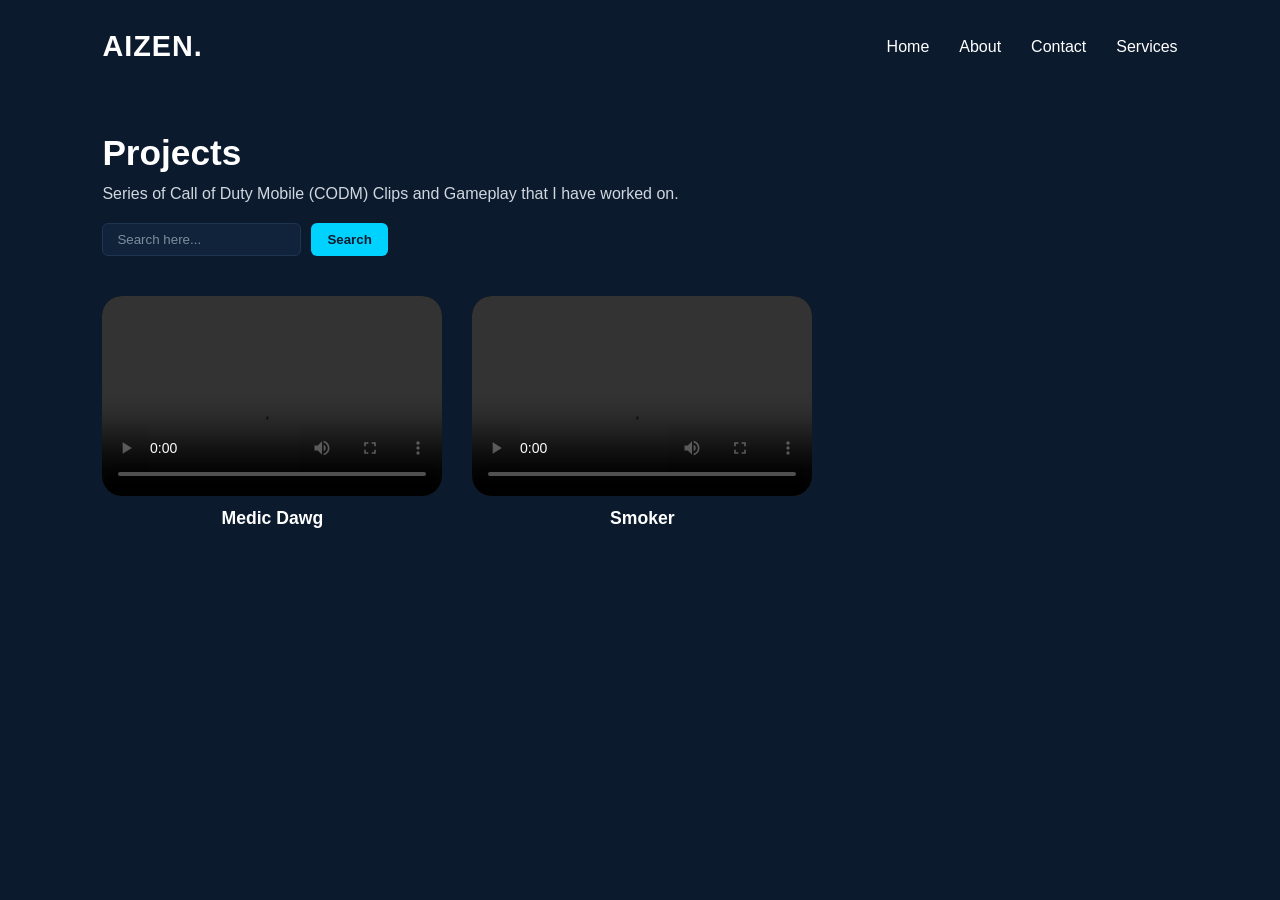
==== projects.html @ 288e1d67 "Add files via upload" ====
<!DOCTYPE html>
<html lang="en">
<head>
    <meta charset="UTF-8">
    <meta name="viewport" content="width=device-width, initial-scale=1.0">
    <title>Aizen Portfolio - Projects</title>
    <link rel="stylesheet" href="projects.css">
</head>
<body>
    <nav class="navbar">
        <h2 class="logo">AIZEN.</h2>
        <div class="nav-links">
            <a href="index.html">Home</a>
            <a href="About.html">About</a>
            <a href="contact.html">Contact</a>
            <a href="services.html">Services</a>
        </div>
    </nav>

    <!-- CONTENT WRAPPER -->
    <div class="main-container">
        <h2 class="projects-heading">Projects</h2>
        <p class="description">Series of Call of Duty Mobile (CODM) Clips and Gameplay that I have worked on.</p>
        
        <!-- SEARCH BAR -->
        <form action="/search-page" method="GET" class="search-form">
            <input type="search" name="q" placeholder="Search here..." class="search-input">
            <button type="submit" class="search-btn">Search</button>
        </form>

        <!-- VIDEO CARDS GRID -->
        <div class="videos-grid">
            <div class="video-card">
                <video src="../website v2/vid/vid1.mp4" controls></video>
                <h3 class="video-title">Medic Dawg</h3>
            </div>

            <div class="video-card">
                <video src="../website v2/vid/vid2.mp4" controls></video>
                <h3 class="video-title">Smoker</h3>
            </div>
        </div>
    </div>

</body>
</html>
---- projects.css ----
/* --- GLOBAL STYLES --- */
* {
    margin: 0;
    padding: 0;
    box-sizing: border-box;
    font-family: 'Arial', sans-serif;
}

body {
    background-color: #0b1a2d; /* Original Deep Blue */
    color: #ffffff;
    overflow-x: hidden;
}

/* --- NAVBAR (Your Original Header) --- */
.navbar {
    width: 100%;
    display: flex;
    justify-content: space-between;
    align-items: center;
    padding: 30px 8%; /* Matched exact spacing of AIZEN homepage */
}

.logo {
    font-size: 1.8rem;
    font-weight: bold;
    color: #ffffff;
    letter-spacing: 1px;
}

.nav-links {
    display: flex;
    gap: 30px;
}

.nav-links a {
    text-decoration: none;
    color: #ffffff;
    font-weight: 500;
    transition: color 0.3s ease;
}

.nav-links a:hover,
.nav-links a.active {
    color: #00d2ff; /* Original Cyan Accent */
}

/* --- MAIN PAGE LAYOUT --- */
.main-container {
    padding: 40px 8%; /* Align with logo on the left */
}

.projects-heading {
    font-size: 2.2rem;
    font-weight: bold;
    margin-bottom: 12px;
}

.description {
    font-size: 1rem;
    color: #d0d7de;
    margin-bottom: 20px;
    max-width: 600px;
}

/* --- SEARCH BAR --- */
.search-form {
    display: flex;
    gap: 10px;
    margin-bottom: 40px;
}

.search-input {
    padding: 8px 14px;
    border: 1px solid #1e3552;
    border-radius: 6px;
    background-color: #11233b;
    color: #ffffff;
    outline: none;
}

.search-input::placeholder {
    color: #7b8e9d;
}

.search-btn {
    padding: 8px 16px;
    background-color: #00d2ff;
    color: #0b1a2d;
    border: none;
    border-radius: 6px;
    font-weight: bold;
    cursor: pointer;
    transition: opacity 0.2s ease;
}

.search-btn:hover {
    opacity: 0.9;
}

/* --- VIDEO GRID --- */
.videos-grid {
    display: flex;
    flex-wrap: wrap;
    gap: 30px;
}

.video-card {
    display: flex;
    flex-direction: column;
    align-items: center;
    gap: 12px;
}

.video-card video {
    width: 340px;
    height: 200px;
    border-radius: 20px;
    object-fit: cover;
    background-color: #000000;
}

.video-title {
    font-size: 1.1rem;
    color: #ffffff;
    font-weight: bold;
    text-align: center;
}
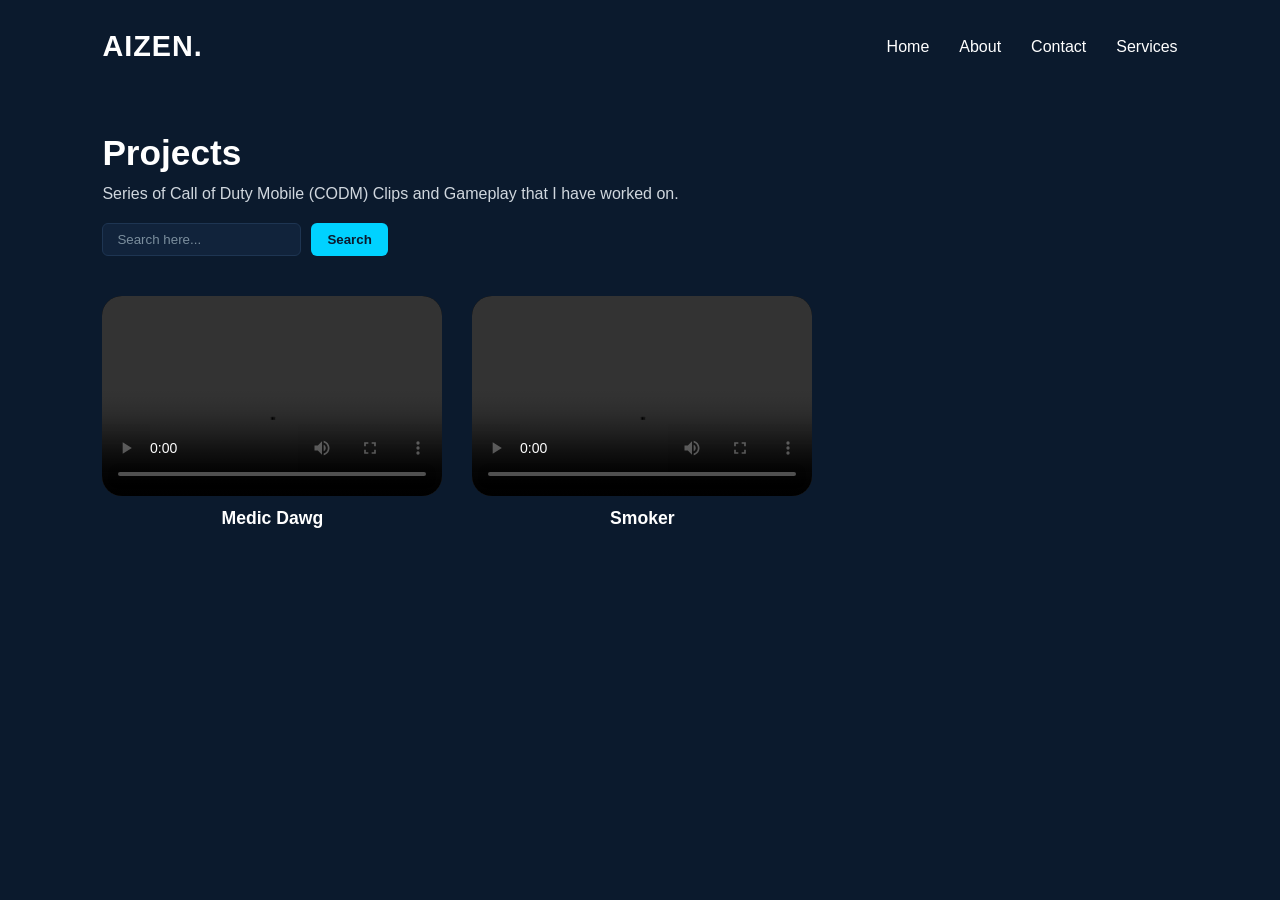
==== commit d54c988e: "Update projects.html" ====
--- a/projects.html
+++ b/projects.html
@@ -31,16 +31,16 @@
         <!-- VIDEO CARDS GRID -->
         <div class="videos-grid">
             <div class="video-card">
-                <video src="../website v2/vid/vid1.mp4" controls></video>
+                <video src="vid1.mp4" controls></video>
                 <h3 class="video-title">Medic Dawg</h3>
             </div>
 
             <div class="video-card">
-                <video src="../website v2/vid/vid2.mp4" controls></video>
+                <video src="vid2.mp4" controls></video>
                 <h3 class="video-title">Smoker</h3>
             </div>
         </div>
     </div>
 
 </body>
-</html>+</html>
